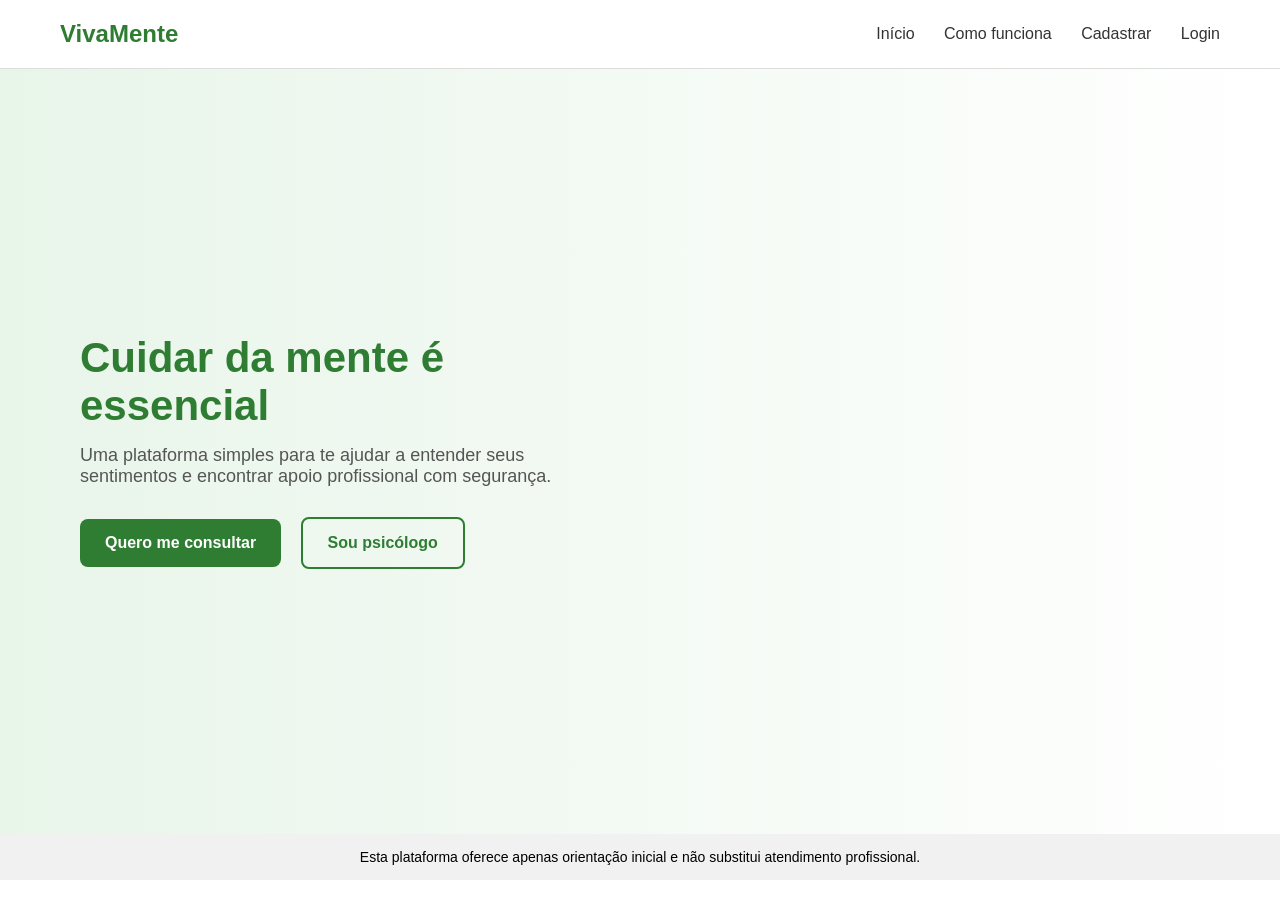
==== index.html @ 96157c9e "Add files via upload" ====
<!DOCTYPE html>
<html lang="pt-br">
<head>
<meta charset="UTF-8">
<title>VivaMente</title>
<link rel="stylesheet" href="style.css">
</head>
<body>

<header class="topo">
    <h2 class="logo">VivaMente</h2>

    <nav class="menu">
        <a href="#">Início</a>
        <a href="#">Como funciona</a>
        <a href="#">Cadastrar</a>
        <a href="#">Login</a>
    </nav>
</header>

<section class="principal">
    <div class="conteudo">
        <h1>Cuidar da mente é essencial</h1>

        <p>
            Uma plataforma simples para te ajudar a entender seus sentimentos
            e encontrar apoio profissional com segurança.
        </p>

        <div class="buttons-area">

            <!-- BOTÃO PACIENTE -->
            <a href="cadastro.html" class="button btn-paciente">
                Quero me consultar
            </a>

            <!-- BOTÃO PSICÓLOGO -->
            <a href="cadastro-profissional.html" class="button btn-psicologo">
                Sou psicólogo
            </a>

        </div>
    </div>
</section>

<footer class="rodape">
    <p>
        Esta plataforma oferece apenas orientação inicial e não substitui atendimento profissional.
    </p>
</footer>

</body>
</html>
---- style.css ----
* {
    margin: 0;
    padding: 0;
    box-sizing: border-box;
    font-family: Arial, sans-serif;
}

/* TOPO */
.topo {
    display: flex;
    justify-content: space-between;
    align-items: center;
    padding: 20px 60px;
    background-color: #ffffff;
    border-bottom: 1px solid #ddd;
}

.logo {
    color: #2e7d32;
}

.menu a:hover {
    opacity: 2;
     background-color: #2e7d32;
    color: white;
}

.menu a {
    margin-left: 25px;
    text-decoration: none;
    color: #333;
    font-weight: 500;
}

/* ÁREA PRINCIPAL */
.principal {
    height: 85vh;
    display: flex;
    align-items: center;
    padding-left: 80px;
    background: linear-gradient(to right, #e8f5e9, #ffffff);
}

.conteudo {
    max-width: 500px;
}

.conteudo h1 {
    font-size: 42px;
    color: #2e7d32;
}

.conteudo p {
    margin-top: 15px;
    font-size: 18px;
    color: #555;
}

/* BOTÕES */
.buttons-area {
    margin-top: 30px;
}

.button {
    display: inline-block;
    padding: 15px 25px;
    margin-right: 15px;
    border-radius: 8px;
    text-decoration: none;
    font-weight: bold;
    transition: 0.3s;
}

/* PACIENTE */
.btn-paciente {
    background-color: #2e7d32;
    color: white;
}

.btn-paciente:hover {
    background-color: #1b5e20;
}

/* PSICÓLOGO */
.btn-psicologo {
    border: 2px solid #2e7d32;
    color: #2e7d32;
}

.btn-psicologo:hover {
    background-color: #2e7d32;
    color: white;
}

/* RODAPÉ */
.rodape {
    text-align: center;
    padding: 15px;
    background-color: #f1f1f1;
    font-size: 14px;
}
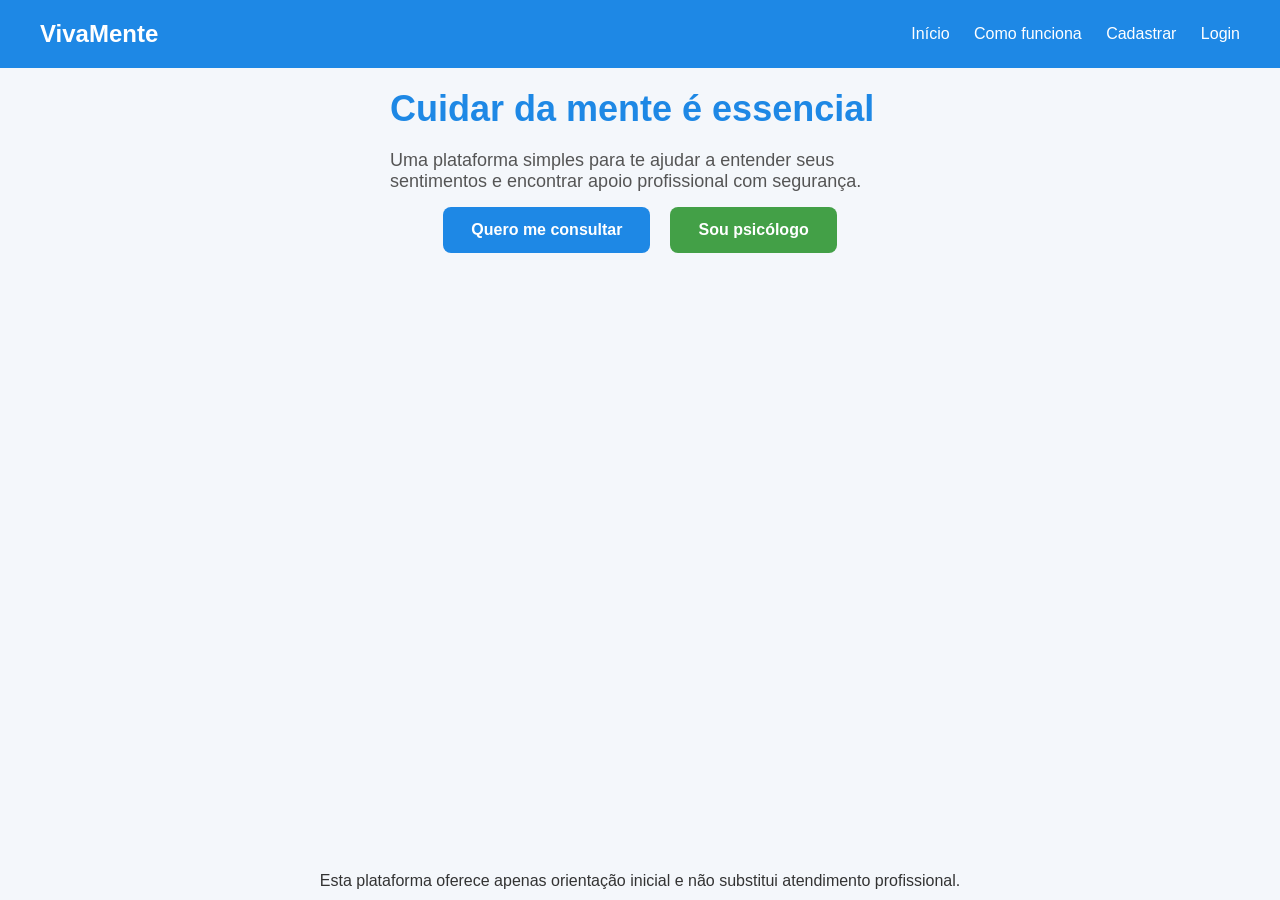
==== commit aa2e5e91: "SIte Vivamente atualizado" ====
--- a/index.html
+++ b/index.html
@@ -2,19 +2,21 @@
 <html lang="pt-br">
 <head>
 <meta charset="UTF-8">
+<meta name="viewport" content="width=device-width, initial-scale=1.0">
 <title>VivaMente</title>
 <link rel="stylesheet" href="style.css">
 </head>
+
 <body>
 
 <header class="topo">
     <h2 class="logo">VivaMente</h2>
 
     <nav class="menu">
-        <a href="#">Início</a>
-        <a href="#">Como funciona</a>
-        <a href="#">Cadastrar</a>
-        <a href="#">Login</a>
+        <a href="index.html">Início</a>
+        <a href="comoFunciona.html">Como funciona</a>
+        <a href="cadastroProfissional.html">Cadastrar</a>
+        <a href="login.html">Login</a>
     </nav>
 </header>
 
@@ -28,17 +30,13 @@
         </p>
 
         <div class="buttons-area">
-
-            <!-- BOTÃO PACIENTE -->
-            <a href="cadastro.html" class="button btn-paciente">
+            <a href="cadastroPaciente.html" class="button btn-paciente">
                 Quero me consultar
             </a>
 
-            <!-- BOTÃO PSICÓLOGO -->
-            <a href="cadastro-profissional.html" class="button btn-psicologo">
+            <a href="cadastroProfissional.html" class="button btn-psicologo">
                 Sou psicólogo
             </a>
-
         </div>
     </div>
 </section>
--- a/style.css
+++ b/style.css
@@ -1,101 +1,207 @@
-* {
-    margin: 0;
-    padding: 0;
-    box-sizing: border-box;
-    font-family: Arial, sans-serif;
-}
-
-/* TOPO */
-.topo {
-    display: flex;
-    justify-content: space-between;
-    align-items: center;
-    padding: 20px 60px;
-    background-color: #ffffff;
-    border-bottom: 1px solid #ddd;
-}
-
-.logo {
-    color: #2e7d32;
-}
-
-.menu a:hover {
-    opacity: 2;
-     background-color: #2e7d32;
-    color: white;
-}
-
-.menu a {
-    margin-left: 25px;
-    text-decoration: none;
-    color: #333;
-    font-weight: 500;
-}
-
-/* ÁREA PRINCIPAL */
-.principal {
-    height: 85vh;
-    display: flex;
-    align-items: center;
-    padding-left: 80px;
-    background: linear-gradient(to right, #e8f5e9, #ffffff);
-}
-
-.conteudo {
-    max-width: 500px;
-}
-
-.conteudo h1 {
-    font-size: 42px;
-    color: #2e7d32;
-}
-
-.conteudo p {
-    margin-top: 15px;
-    font-size: 18px;
-    color: #555;
-}
-
-/* BOTÕES */
-.buttons-area {
-    margin-top: 30px;
-}
-
-.button {
-    display: inline-block;
-    padding: 15px 25px;
-    margin-right: 15px;
-    border-radius: 8px;
-    text-decoration: none;
-    font-weight: bold;
-    transition: 0.3s;
-}
-
-/* PACIENTE */
-.btn-paciente {
-    background-color: #2e7d32;
-    color: white;
-}
-
-.btn-paciente:hover {
-    background-color: #1b5e20;
-}
-
-/* PSICÓLOGO */
-.btn-psicologo {
-    border: 2px solid #2e7d32;
-    color: #2e7d32;
-}
-
-.btn-psicologo:hover {
-    background-color: #2e7d32;
-    color: white;
-}
-
-/* RODAPÉ */
-.rodape {
-    text-align: center;
-    padding: 15px;
-    background-color: #f1f1f1;
-    font-size: 14px;
+html, body {
+    height: 100%;
+    margin: 0;
+}
+
+/* RESET */
+* {
+    margin: 0;
+    padding: 0;
+    box-sizing: border-box;
+}
+
+body {
+    display: flex;
+    flex-direction: column;
+
+    font-family: 'Segoe UI', Arial, sans-serif;
+    background: #f4f7fb;
+    color: #333;
+}
+
+/* HEADER */
+.topo {
+    display: flex;
+    justify-content: space-between;
+    align-items: center;
+    padding: 20px 40px;
+    background: #1e88e5;
+    color: white;
+}
+
+.logo {
+    font-size: 24px;
+    font-weight: bold;
+}
+
+.menu a {
+    margin-left: 20px;
+    text-decoration: none;
+    color: white;
+    font-weight: 500;
+    transition: 0.3s;
+}
+
+.menu a:hover {
+    opacity: 0.7;
+}
+
+/* PRINCIPAL */
+.principal {
+    flex: 1;
+    display: flex;
+    justify-content: center;
+    align-items: center; 
+    padding: 20px;
+}
+
+/* CONTEÚDO */
+.conteudo {
+    width: 100%;
+    max-width: 500px;
+
+    display: flex;
+    flex-direction: column;
+
+    height: 100%;
+    min-height: 0; 
+}
+
+/* TEXTOS */
+.conteudo h1 {
+    font-size: 36px;
+    margin-bottom: 20px;
+    color: #1e88e5;
+}
+
+.conteudo p {
+    font-size: 18px;
+    margin-bottom: 15px;
+    color: #555;
+}
+
+/* BOTÕES */
+.buttons-area {
+    display: flex;
+    gap: 20px;
+    justify-content: center;
+    flex-wrap: wrap;
+}
+
+.button {
+    padding: 14px 28px;
+    border-radius: 8px;
+    text-decoration: none;
+    font-weight: bold;
+    transition: 0.3s;
+    display: inline-block;
+}
+
+.btn-paciente {
+    background: #1e88e5;
+    color: white;
+}
+
+.btn-paciente:hover {
+    background: #1565c0;
+}
+
+.btn-psicologo {
+    background: #43a047;
+    color: white;
+}
+
+.btn-psicologo:hover {
+    background: #2e7d32;
+}
+
+/* RODAPÉ */
+.rodape {
+    text-align: center;
+    padding: 10px;
+}
+
+/* CARDS */
+.card {
+    background: #fff;
+    padding: 15px;
+    border-radius: 10px;
+    box-shadow: 0 2px 8px rgba(0,0,0,0.1);
+
+    word-wrap: break-word;
+}
+
+/* LIMITA TEXTO */
+.card p {
+    display: -webkit-box;
+    -webkit-line-clamp: 4;
+    -webkit-box-orient: vertical;
+    overflow: hidden;
+}
+
+
+.lista-formularios {
+    flex: 1;
+    min-height: 0;
+
+    overflow-y: auto;
+
+    display: flex;
+    flex-direction: column;
+    gap: 15px;
+
+    padding-right: 10px;
+}
+
+/* SCROLL */
+.lista-formularios::-webkit-scrollbar {
+    width: 6px;
+}
+
+.lista-formularios::-webkit-scrollbar-thumb {
+    background: #888;
+    border-radius: 10px;
+}
+
+/* RESPONSIVO */
+@media (max-width: 768px) {
+    .topo {
+        flex-direction: column;
+        gap: 10px;
+    }
+
+    .menu {
+        display: flex;
+        flex-wrap: wrap;
+        justify-content: center;
+    }
+
+    .conteudo h1 {
+        font-size: 28px;
+    }
+
+    .conteudo p {
+        font-size: 16px;
+    }
+}
+
+.painel .principal {
+    align-items: flex-start;
+}
+
+.painel .conteudo {
+    height: calc(100vh - 120px);
+    min-height: 0;
+}
+
+.painel .lista-formularios {
+    flex: 1;
+    min-height: 0;
+    overflow-y: auto;
+
+    display: flex;
+    flex-direction: column;
+    gap: 15px;
+
+    padding-right: 10px;
 }
